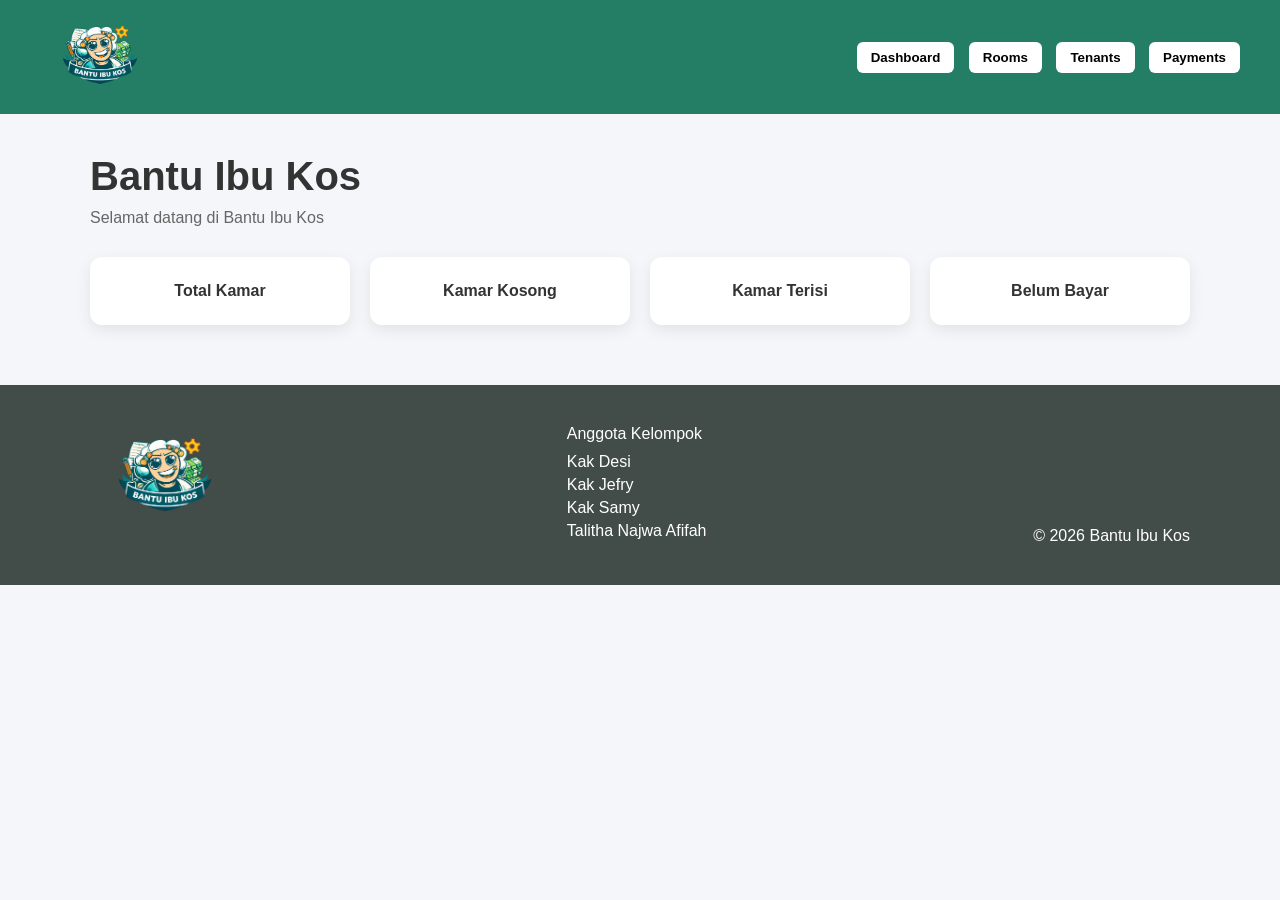
==== index.html @ 405afdaf "Push Struktur Awal" ====
<!DOCTYPE html>
<html>
<head>
  <title>Bantu Ibu Kos</title>
  <link rel="stylesheet" href="./assets/css/dashboard.css">
  <link rel="stylesheet" href="./assets/css/style.css">
</head>
<body>

  <div id="app"></div>
  <script type="module" src="./assets/js/main.js"></script>
</body>
</html>
---- assets/css/style.css ----
/* RESET */
* {
  margin: 0;
  padding: 0;
  box-sizing: border-box;
}

/* BODY */
body {
  font-family: Arial, Helvetica, sans-serif;
  background-color: #f4f6f9;
  color: #333;
}

/* CONTAINER */
.container {
  width: 90%;
  max-width: 1100px;
  margin: 40px auto;
}

/* TITLE */
.title {
  font-size: 40px;
  margin-bottom: 10px;
}

.subtitle {
  color: #666;
  margin-bottom: 30px;
}

/* DASHBOARD GRID */
.dashboard-grid {
  display: grid;
  grid-template-columns: repeat(4, 1fr);
  gap: 20px;
}

/* CARD */
.card {
  background: white;
  padding: 25px;
  border-radius: 12px;
  box-shadow: 0 5px 15px rgba(0,0,0,0.08);
  font-weight: bold;
  text-align: center;
}

/* NAVBAR */
.navbar {
  background: #247e65;
  padding: 15px 40px;
  display: flex;
  justify-content: space-between;
  align-items: center;
}

.navbar button {
  background: white;
  border: none;
  padding: 8px 14px;
  margin-left: 10px;
  border-radius: 6px;
  cursor: pointer;
  font-weight: bold;
}

.navbar button:hover {
  background: #e0eaff;
}

.logo {
  height: 80px;
}

/* FOOTER */
.footer {
  background: #424d4a;
  color: white;
  margin-top: 60px;
  padding: 40px 0;
}

.footer-container {
  width: 90%;
  max-width: 1100px;
  margin: auto;
  display: flex;
  justify-content: space-between;
}

.footer-middle ul {
  list-style: none;
  margin-top: 10px;
}

.footer-middle li {
  margin-bottom: 5px;
}

.footer-right {
  display: flex;
  align-items: flex-end;
}

.logoFooter {
  height: 100px;
}
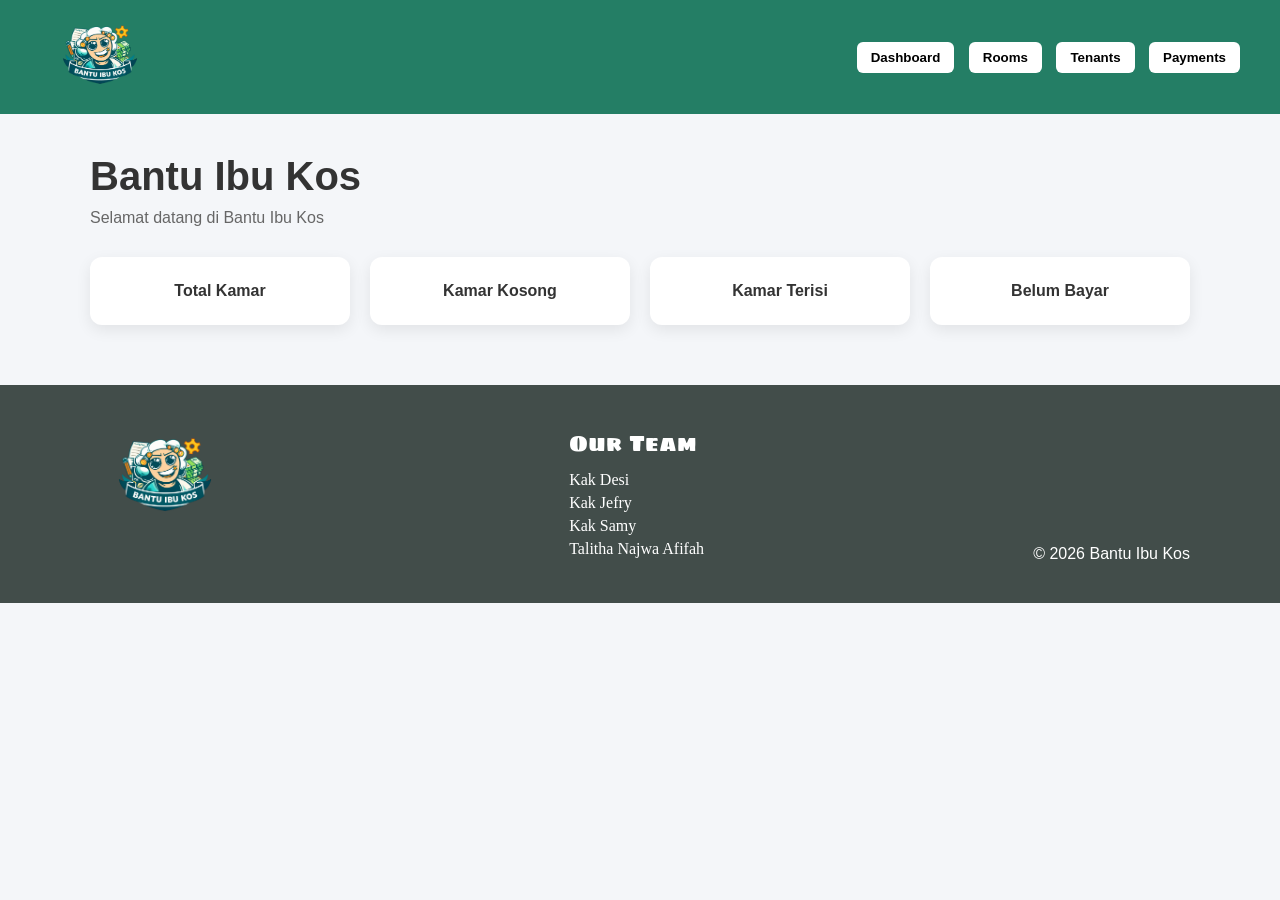
==== commit 82cb261a: "Font Footer" ====
--- a/index.html
+++ b/index.html
@@ -4,6 +4,8 @@
   <title>Bantu Ibu Kos</title>
   <link rel="stylesheet" href="./assets/css/dashboard.css">
   <link rel="stylesheet" href="./assets/css/style.css">
+  <link href="https://fonts.googleapis.com/css2?family=Sigmar+One&display=swap" rel="stylesheet">
+  <link href="https://fonts.googleapis.com/css2?family=Red+Hat+Text:ital,wght@0,300..700;1,300..700&display=swap" rel="stylesheet">
 </head>
 <body>
 
--- a/assets/css/style.css
+++ b/assets/css/style.css
@@ -90,9 +90,15 @@
   justify-content: space-between;
 }
 
+.footer-title {
+  font-size: 22px;
+  font-family: 'Sigmar One';
+}
+
 .footer-middle ul {
   list-style: none;
   margin-top: 10px;
+  font-family: 'Red Hat';
 }
 
 .footer-middle li {
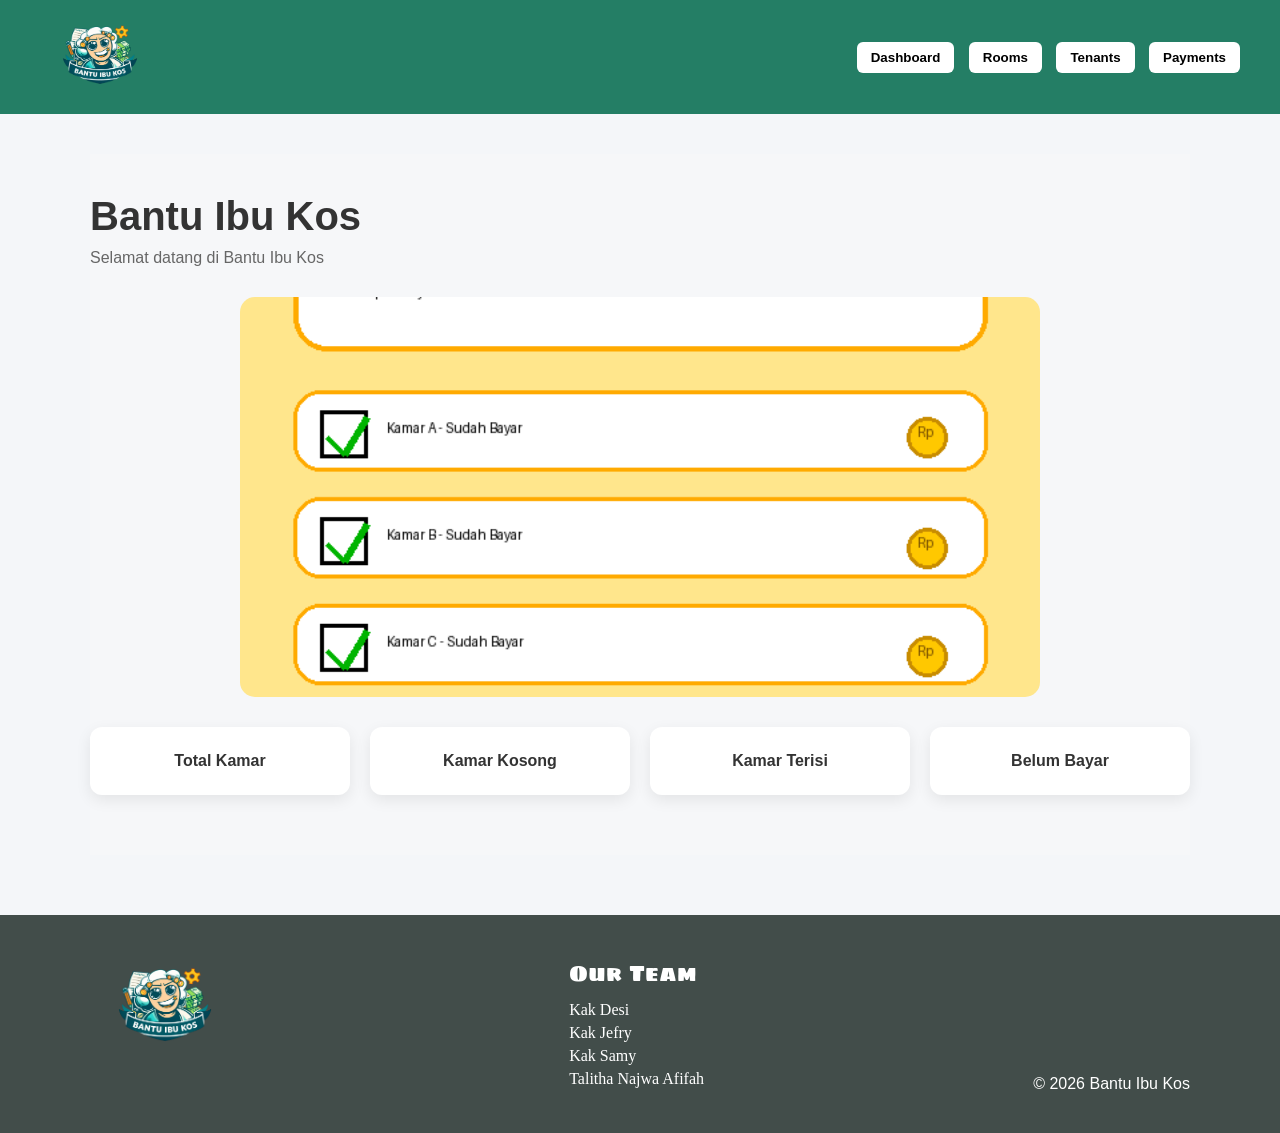
==== commit ec5495d4: "merge room service and update ui to main" ====
--- a/index.html
+++ b/index.html
@@ -4,6 +4,9 @@
   <title>Bantu Ibu Kos</title>
   <link rel="stylesheet" href="./assets/css/dashboard.css">
   <link rel="stylesheet" href="./assets/css/style.css">
+  <link rel="stylesheet" href="./assets/css/rooms.css">
+  <link rel="stylesheet" href="./assets/css/tenants.css">
+  <link rel="icon" href="./assets/images/icon.png">
   <link href="https://fonts.googleapis.com/css2?family=Sigmar+One&display=swap" rel="stylesheet">
   <link href="https://fonts.googleapis.com/css2?family=Red+Hat+Text:ital,wght@0,300..700;1,300..700&display=swap" rel="stylesheet">
 </head>
--- a/assets/css/dashboard.css
+++ b/assets/css/dashboard.css
@@ -0,0 +1,50 @@
+.title {
+  margin-bottom: 5px;
+}
+
+.subtitle {
+  margin-bottom: 25px;
+  color: #777;
+}
+
+.carousel {
+  width: 800px;
+  height: 400px;
+  margin: 30px auto;
+  overflow: hidden;
+  border-radius: 15px;
+  position: relative;
+}
+
+.slides {
+  display: flex;
+  height: 100%;
+  transition: transform 0.6s ease-in-out;
+}
+
+.slides img {
+  width: 800px;
+  height: 400px;
+  object-fit: cover;
+  flex-shrink: 0;
+}
+
+.container {
+  background: #f6f7f9;
+  padding: 40px 0 60px 0;
+}
+
+.dashboard-grid {
+  margin-top: 30px;
+  display: flex;
+  justify-content: center;
+  gap: 20px;
+}
+
+.card {
+  background: white;
+  padding: 20px 35px;
+  border-radius: 12px;
+  box-shadow: 0 10px 25px rgba(0,0,0,0.08);
+  font-weight: 600;
+}
--- a/assets/css/rooms.css
+++ b/assets/css/rooms.css
@@ -0,0 +1,82 @@
+.buttonSubmit {
+  width: 100%;
+  padding: 14px;
+  margin-top: 10px;
+
+  background: #2ecc71;
+  color: white;
+  border: none;
+  border-radius: 10px;
+
+  font-size: 16px;
+  font-weight: 600;
+  cursor: pointer;
+
+  transition: 0.3s;
+}
+
+button:hover {
+  background: #27ae60;
+  transform: translateY(-2px);
+  box-shadow: 0 8px 18px rgba(0,0,0,0.15);
+}
+
+button:active {
+  transform: scale(0.98);
+  box-shadow: none;
+}
+
+input, select {
+  width: 100%;
+  padding: 12px;
+  margin-bottom: 12px;
+
+  border: 1px solid #ddd;
+  border-radius: 8px;
+  font-size: 15px;
+}
+
+input:focus, select:focus {
+  outline: none;
+  border-color: #2ecc71;
+  box-shadow: 0 0 0 3px rgba(46,204,113,0.2);
+}
+
+.room-summary{
+  display:flex;
+  gap:20px;
+  margin:30px 0;
+}
+
+.summary-card{
+  flex:1;
+  background:white;
+  padding:20px;
+  border-radius:12px;
+  box-shadow:0 8px 20px rgba(0,0,0,0.08);
+}
+
+.form-card{
+  background:white;
+  padding:30px;
+  border-radius:15px;
+  box-shadow:0 10px 25px rgba(0,0,0,0.08);
+  margin-bottom:40px;
+}
+
+.room-list{
+  background:rgb(199, 242, 192);
+  padding:25px;
+  border-radius:15px;
+  box-shadow:0 10px 25px rgba(0,0,0,0.08);
+  margin-bottom:80px;
+}
+
+.list-header{
+  margin-top: 25px;
+  margin-bottom: 15px; 
+}
+
+.list-header h2{
+  font-size: 20px;
+}
--- a/assets/css/tenants.css
+++ b/assets/css/tenants.css
@@ -0,0 +1,4 @@
+.space {
+
+  margin:30px 0;
+}
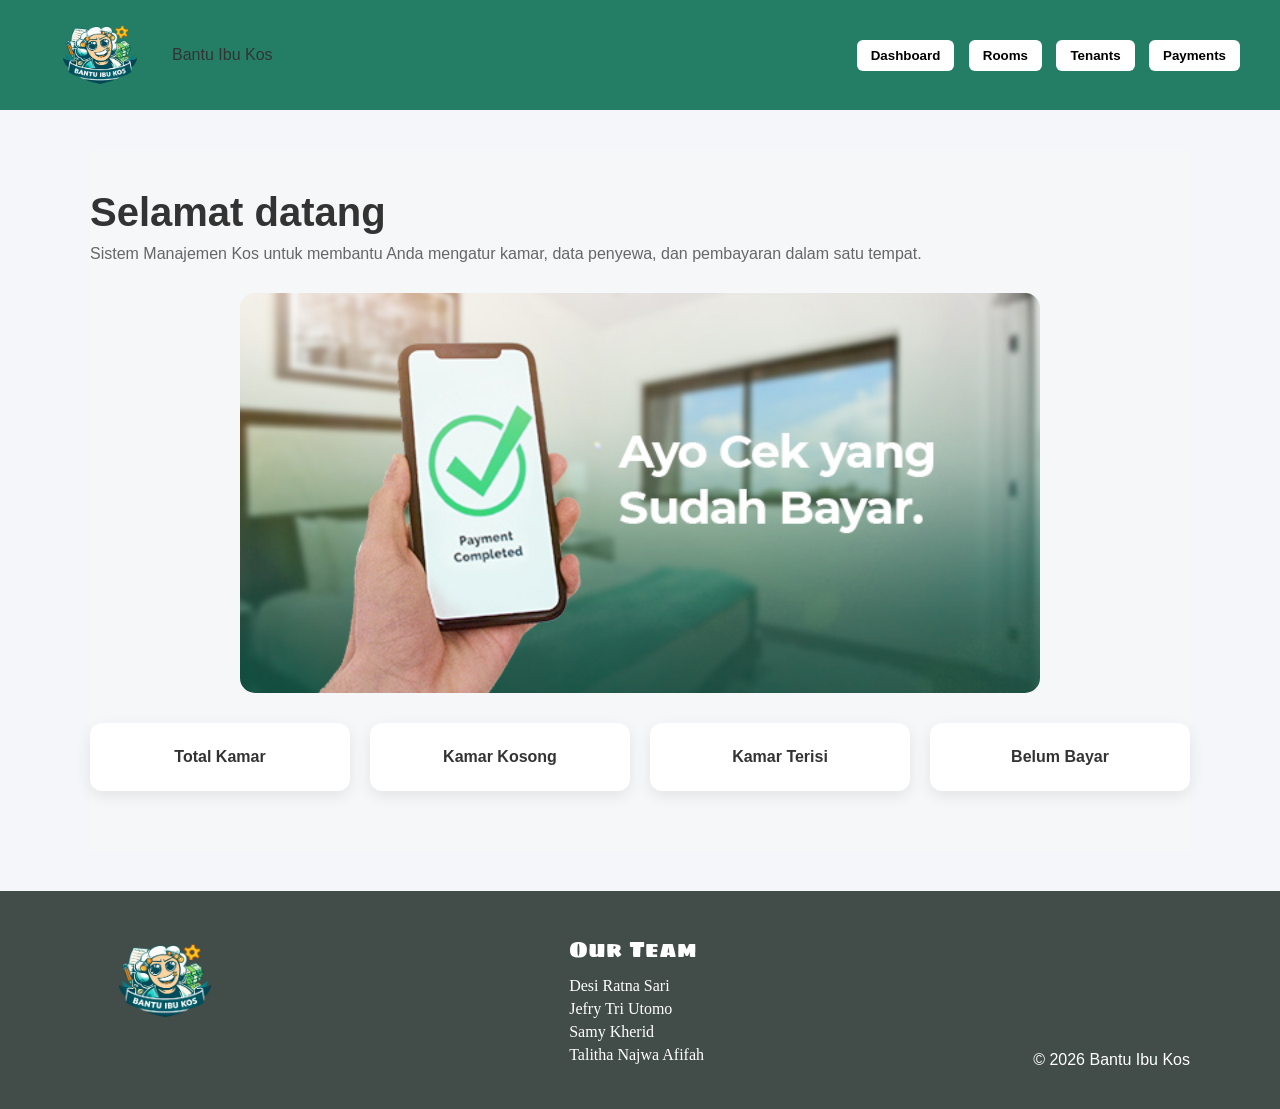
==== commit 85af0c24: "merge sammy" ====
--- a/index.html
+++ b/index.html
@@ -9,6 +9,7 @@
   <link rel="icon" href="./assets/images/icon.png">
   <link href="https://fonts.googleapis.com/css2?family=Sigmar+One&display=swap" rel="stylesheet">
   <link href="https://fonts.googleapis.com/css2?family=Red+Hat+Text:ital,wght@0,300..700;1,300..700&display=swap" rel="stylesheet">
+  
 </head>
 <body>
 
--- a/assets/css/style.css
+++ b/assets/css/style.css
@@ -1,3 +1,4 @@
+
 /* RESET */
 * {
   margin: 0;
@@ -10,6 +11,15 @@
   font-family: Arial, Helvetica, sans-serif;
   background-color: #f4f6f9;
   color: #333;
+  margin:0;
+  min-height:100vh;
+  display:flex;
+  flex-direction:column;
+}
+#app {
+  flex: 1;
+  display: flex;
+  flex-direction: column;
 }
 
 /* CONTAINER */
@@ -56,6 +66,12 @@
   align-items: center;
 }
 
+.nav-left {
+  display: flex;
+  align-items: center;
+  gap: 12px;
+}
+
 .navbar button {
   background: white;
   border: none;
@@ -78,8 +94,9 @@
 .footer {
   background: #424d4a;
   color: white;
-  margin-top: 60px;
+  margin-top: auto;
   padding: 40px 0;
+  
 }
 
 .footer-container {
@@ -88,6 +105,7 @@
   margin: auto;
   display: flex;
   justify-content: space-between;
+  
 }
 
 .footer-title {
@@ -112,4 +130,21 @@
 
 .logoFooter {
   height: 100px;
+}
+
+.buttonSubmit {
+  width: 100%;
+  padding: 14px;
+  margin-top: 10px;
+
+  background: #2ecc71;
+  color: white;
+  border: none;
+  border-radius: 10px;
+
+  font-size: 16px;
+  font-weight: 600;
+  cursor: pointer;
+
+  transition: 0.3s;
 }
--- a/assets/css/rooms.css
+++ b/assets/css/rooms.css
@@ -1,20 +1,3 @@
-.buttonSubmit {
-  width: 100%;
-  padding: 14px;
-  margin-top: 10px;
-
-  background: #2ecc71;
-  color: white;
-  border: none;
-  border-radius: 10px;
-
-  font-size: 16px;
-  font-weight: 600;
-  cursor: pointer;
-
-  transition: 0.3s;
-}
-
 button:hover {
   background: #27ae60;
   transform: translateY(-2px);
@@ -31,7 +14,7 @@
   padding: 12px;
   margin-bottom: 12px;
 
-  border: 1px solid #ddd;
+  border: 1px solid #ffffff;
   border-radius: 8px;
   font-size: 15px;
 }
@@ -57,7 +40,7 @@
 }
 
 .form-card{
-  background:white;
+  background:rgb(230, 238, 235);
   padding:30px;
   border-radius:15px;
   box-shadow:0 10px 25px rgba(0,0,0,0.08);
--- a/assets/css/tenants.css
+++ b/assets/css/tenants.css
@@ -1,4 +1,12 @@
 .space {
 
   margin:30px 0;
+}
+
+.tenantForm-Card{
+  background:white;
+  padding:30px;
+  border-radius:15px;
+  box-shadow:0 10px 25px rgba(0,0,0,0.08);
+  margin-bottom:40px;
 }
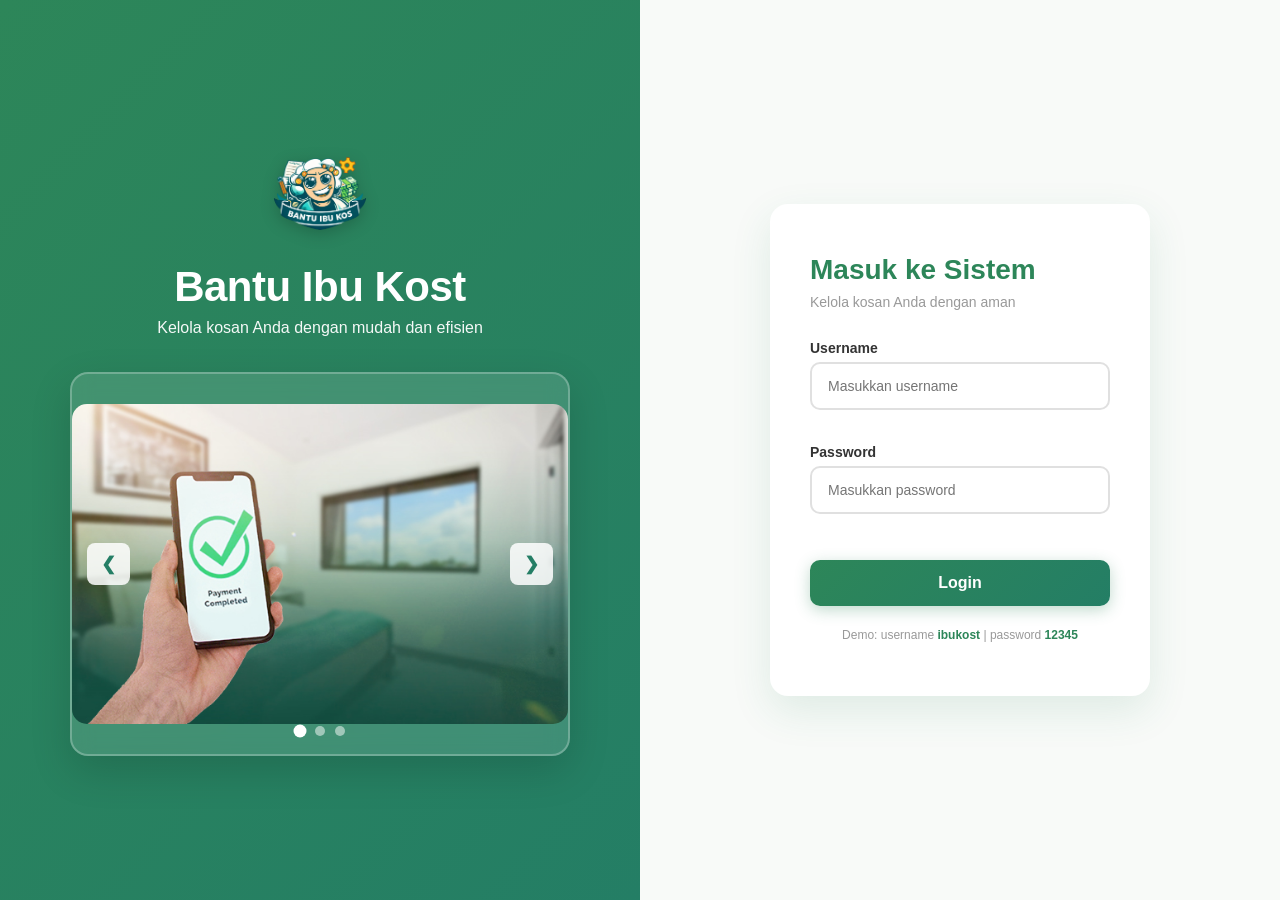
==== commit 58de67e8: "done dulu" ====
--- a/index.html
+++ b/index.html
@@ -6,6 +6,8 @@
   <link rel="stylesheet" href="./assets/css/style.css">
   <link rel="stylesheet" href="./assets/css/rooms.css">
   <link rel="stylesheet" href="./assets/css/tenants.css">
+  <link rel="stylesheet" href="./assets/css/payments.css">
+  <link rel="stylesheet" href="./assets/css/login-page.css">
   <link rel="icon" href="./assets/images/icon.png">
   <link href="https://fonts.googleapis.com/css2?family=Sigmar+One&display=swap" rel="stylesheet">
   <link href="https://fonts.googleapis.com/css2?family=Red+Hat+Text:ital,wght@0,300..700;1,300..700&display=swap" rel="stylesheet">
--- a/assets/css/dashboard.css
+++ b/assets/css/dashboard.css
@@ -47,4 +47,51 @@
   border-radius: 12px;
   box-shadow: 0 10px 25px rgba(0,0,0,0.08);
   font-weight: 600;
+}
+
+.dashboard-grid {
+  display: grid;
+  grid-template-columns: repeat(4, 1fr);
+  gap: 20px;
+  margin-top: 25px;
+}
+
+.card {
+  padding: 20px;
+  border-radius: 15px;
+  color: white;
+  box-shadow: 0 8px 20px rgba(0,0,0,0.1);
+  transition: 0.3s;
+}
+
+.card:hover {
+  transform: translateY(-5px);
+}
+
+.card-title {
+  font-size: 14px;
+  opacity: 0.9;
+}
+
+.card-value {
+  font-size: 36px;
+  font-weight: bold;
+  margin-top: 10px;
+}
+
+/* Warna beda tiap card */
+.card.total {
+  background: linear-gradient(135deg, #4e73df, #224abe);
+}
+
+.card.empty {
+  background: linear-gradient(135deg, #1cc88a, #17a673);
+}
+
+.card.occupied {
+  background: linear-gradient(135deg, #36b9cc, #258391);
+}
+
+.card.unpaid {
+  background: linear-gradient(135deg, #f6c23e, #dda20a);
 }
--- a/assets/css/style.css
+++ b/assets/css/style.css
@@ -1,4 +1,3 @@
-
 /* RESET */
 * {
   margin: 0;
@@ -8,8 +7,8 @@
 
 /* BODY */
 body {
-  font-family: Arial, Helvetica, sans-serif;
-  background-color: #f4f6f9;
+  font-family: "Red Hat Text", sans-serif;
+  background-color: #ffffff;
   color: #333;
   margin:0;
   min-height:100vh;
@@ -26,7 +25,7 @@
 .container {
   width: 90%;
   max-width: 1100px;
-  margin: 40px auto;
+  margin: 60px auto;
 }
 
 /* TITLE */
@@ -59,11 +58,11 @@
 
 /* NAVBAR */
 .navbar {
-  background: #247e65;
-  padding: 15px 40px;
-  display: flex;
-  justify-content: space-between;
+  background: #ffffff;
+  padding: 20px 40px;
+  display: flex;
   align-items: center;
+  border-bottom: 1px solid #e5e5e5;
 }
 
 .nav-left {
@@ -72,30 +71,63 @@
   gap: 12px;
 }
 
+.navbar .brand {
+  font-family: 'Sigmar One', cursive;
+  font-size: 28px;
+  color: #247e65;
+  letter-spacing: 1px;
+}
+.navbar .brand-text {
+  font-family: "Inter", sans-serif;
+  font-size: 22px;
+  font-weight: 700;
+  color: #1a4611;
+  letter-spacing: 0.5px;
+}
+.nav-right {
+  margin-left: auto;      
+  display: flex;
+  align-items: center;
+  gap: 35px;         
+}
+
 .navbar button {
-  background: white;
+  background: transparent;
   border: none;
-  padding: 8px 14px;
-  margin-left: 10px;
-  border-radius: 6px;
+  padding: 0;
+  margin-left: 0;
+  border-radius: 0;
   cursor: pointer;
-  font-weight: bold;
+  font-weight: 500;
+  font-size: 15px;
+  font-family: "Red Hat Text", sans-serif;
+  color: #555;
+  letter-spacing: 0,3px;
+  cursor: pointer;
+  transition: 0,2s ease;
 }
 
 .navbar button:hover {
-  background: #e0eaff;
+  background: transparent;
+  color: #247e65;
+  font-weight: 600;
+  border-bottom: 2px solid #247e65;
+  padding-bottom: 4px;
+}
+.navbar .brand {
+  font-family: 'Sigmar One', cursive !important;
 }
 
 .logo {
-  height: 80px;
+  height: 45px;
 }
 
 /* FOOTER */
 .footer {
-  background: #424d4a;
-  color: white;
+  background: #3f4a47;
+  color: #ffffff;
   margin-top: auto;
-  padding: 40px 0;
+  padding: 30px 0 18px 0;
   
 }
 
@@ -105,33 +137,57 @@
   margin: auto;
   display: flex;
   justify-content: space-between;
+  align-items: flex-start;
+  gap: 40px;
   
 }
 
 .footer-title {
   font-size: 22px;
-  font-family: 'Sigmar One';
+  font-family: 'Sigmar One', cursive;
+  margin-bottom: 10px;
+}
+.footer-left {
+  max-width: 220px;             
+}
+
+.footer-middle h4 {
+  font-size: 15px;            
+  font-weight: 600;            
+  margin-bottom: 10px;          
 }
 
 .footer-middle ul {
   list-style: none;
-  margin-top: 10px;
-  font-family: 'Red Hat';
+  padding: 0;
 }
 
 .footer-middle li {
-  margin-bottom: 5px;
-}
-
-.footer-right {
+  margin-bottom: 6px;
+  font-size: 13px;
+  color: #d1d5db;
+  transition: 0.2s;
+}
+.footer-middle li:hover {
+  color: #ffffff;      
+  cursor: pointer;     
+}
+
+.footer-right p {
   display: flex;
   align-items: flex-end;
+  font-size: 13px;
+  color: #cbd5d1;
 }
 
 .logoFooter {
-  height: 100px;
-}
-
+  height: 150px;
+}
+.footer-brand {
+  margin-top: 8px;     
+  font-size: 15px;     
+  font-weight: 600;    
+}
 .buttonSubmit {
   width: 100%;
   padding: 14px;
@@ -147,4 +203,7 @@
   cursor: pointer;
 
   transition: 0.3s;
+}
+.buttonSubmit:hover {
+  background: #27ae60; 
 }
--- a/assets/css/rooms.css
+++ b/assets/css/rooms.css
@@ -62,4 +62,58 @@
 
 .list-header h2{
   font-size: 20px;
+}
+
+.room-table {
+  width: 100%;
+  border-collapse: collapse;
+  margin-top: 15px;
+}
+
+.room-table th {
+  background: #2e8b6f;
+  color: white;
+  padding: 12px;
+  text-align: left;
+}
+
+.room-table td {
+  padding: 10px;
+  border-bottom: 1px solid #ddd;
+}
+
+.room-table tr:hover {
+  background: #f5f5f5;
+}
+
+/* search */
+.search-wrapper {
+  position: relative;
+  width: 100%;
+  margin: 20px 0;
+}
+.search-wrapper input {
+  width: 100%;
+  padding: 12px 16px;
+  border-radius: 10px;
+  border: 2px solid #3aa17e;
+  outline: none;
+}
+/* 
+pagination */
+
+.pagination {
+  display: flex;
+  justify-content: center;
+  gap: 16px;
+  margin-top: 20px;
+}
+
+.pagination button {
+  background: #2e7d65;
+  color: white;
+  border: none;
+  padding: 8px 16px;
+  border-radius: 8px;
+  cursor: pointer;
 }
--- a/assets/css/tenants.css
+++ b/assets/css/tenants.css
@@ -9,4 +9,26 @@
   border-radius:15px;
   box-shadow:0 10px 25px rgba(0,0,0,0.08);
   margin-bottom:40px;
+}
+
+.tenant-table {
+  width: 100%;
+  border-collapse: collapse;
+  margin-top: 15px;
+}
+
+.tenant-table th {
+  background: #2e8b6f;
+  color: white;
+  padding: 12px;
+  text-align: left;
+}
+
+.tenant-table td {
+  padding: 10px;
+  border-bottom: 1px solid #ddd;
+}
+
+.tenant-table tr:hover {
+  background: #f5f5f5;
 }
--- a/assets/css/payments.css
+++ b/assets/css/payments.css
@@ -0,0 +1,21 @@
+.payment-card {
+  background: white;
+  padding: 20px;
+  border-radius: 12px;
+  margin-bottom: 15px;
+  box-shadow: 0 5px 12px rgba(0,0,0,0.08);
+  display: flex;
+  justify-content: space-between;
+}
+
+.payment-actions button {
+  display: block;
+  margin-bottom: 8px;
+  padding: 8px 12px;
+  border: none;
+  border-radius: 6px;
+  cursor: pointer;
+}
+
+.payment-actions button:nth-child(1) { background:#2ecc71; color:white; }
+.payment-actions button:nth-child(2) { background:#f39c12; color:white; }
--- a/assets/css/login-page.css
+++ b/assets/css/login-page.css
@@ -0,0 +1,345 @@
+/* ============================================
+   LOGIN PAGE STYLING - FIXED & CENTERED
+   ============================================ */
+
+.login-wrapper {
+  display: flex;
+  height: 100vh;
+  background: white;
+  overflow: hidden;
+}
+
+/* =========================
+   LEFT SIDE - HERO
+   ========================= */
+
+.login-left {
+  flex: 1;
+  background: linear-gradient(135deg, #2d8659 0%, #247e65 100%);
+  padding: 60px 40px;
+  display: flex;
+  align-items: center;
+  justify-content: center;
+  color: white;
+  position: relative;
+  overflow: hidden;
+}
+
+/* HERO CONTENT WRAPPER */
+.login-hero {
+  width: 100%;
+  max-width: 500px;
+
+  display: flex;
+  flex-direction: column;
+  align-items: center;
+  justify-content: center;
+
+  text-align: center;
+  gap: 35px;
+}
+
+/* TOP TEXT */
+.hero-content {
+  animation: slideDown 0.8s ease-out;
+}
+
+.login-logo {
+  height: 100px;
+  margin-bottom: 15px;
+  filter: drop-shadow(0 4px 8px rgba(0,0,0,0.2));
+}
+
+.hero-title {
+  font-size: 42px;
+  font-weight: 700;
+  margin-bottom: 8px;
+  letter-spacing: -0.5px;
+}
+
+.hero-subtitle {
+  font-size: 16px;
+  opacity: 0.95;
+  font-weight: 300;
+}
+
+/* =========================
+   CAROUSEL
+   ========================= */
+
+.carousel-container {
+  width: 100%;
+  border-radius: 18px;
+  overflow: hidden;
+  backdrop-filter: blur(10px);
+
+  background: rgba(255, 255, 255, 0.12);
+  border: 2px solid rgba(255, 255, 255, 0.25);
+
+  box-shadow: 0 15px 40px rgba(0,0,0,0.15);
+}
+
+/* FIXED HEIGHT (lebih stabil dari aspect-ratio) */
+.carousel {
+  position: relative;
+  width: 100%;
+  height: 320px;
+  background: rgba(0, 0, 0, 0.25);
+
+  display: flex;
+  align-items: center;
+  justify-content: center;
+}
+
+/* SLIDE */
+.carousel-slide {
+  display: none;
+  width: 100%;
+  height: 100%;
+}
+
+/* IMAGE FIX (INI YANG PALING PENTING) */
+.carousel-slide img {
+  width: 100%;
+  height: 100%;
+  object-fit: cover;
+  object-position: center center;
+  display: block;
+}
+
+/* FADE ANIMATION */
+.carousel-slide.fade {
+  animation: fade 0.8s ease-in-out;
+}
+
+@keyframes fade {
+  from { opacity: 0.6; }
+  to { opacity: 1; }
+}
+
+/* =========================
+   BUTTONS
+   ========================= */
+
+.carousel-btn {
+  position: absolute;
+  top: 50%;
+  transform: translateY(-50%);
+  background: rgba(255, 255, 255, 0.85);
+  color: #247e65;
+  border: none;
+  padding: 10px 14px;
+  font-size: 18px;
+  font-weight: bold;
+  cursor: pointer;
+  border-radius: 8px;
+  transition: all 0.3s ease;
+  z-index: 10;
+}
+
+.carousel-btn:hover {
+  background: white;
+  box-shadow: 0 6px 16px rgba(0, 0, 0, 0.2);
+}
+
+.carousel-btn.prev {
+  left: 15px;
+}
+
+.carousel-btn.next {
+  right: 15px;
+}
+
+/* =========================
+   DOTS
+   ========================= */
+
+.carousel-dots {
+  position: absolute;
+  bottom: 18px;
+  left: 50%;
+  transform: translateX(-50%);
+  display: flex;
+  gap: 10px;
+  z-index: 10;
+}
+
+.dot {
+  width: 10px;
+  height: 10px;
+  border-radius: 50%;
+  background: rgba(255, 255, 255, 0.5);
+  cursor: pointer;
+  transition: all 0.3s ease;
+}
+
+.dot.active {
+  background: white;
+  transform: scale(1.3);
+}
+
+.dot:hover {
+  background: rgba(255, 255, 255, 0.8);
+}
+
+/* =========================
+   RIGHT SIDE - FORM
+   ========================= */
+
+.login-right {
+  flex: 1;
+  padding: 60px 40px;
+  display: flex;
+  align-items: center;
+  justify-content: center;
+  background: #f8faf8;
+}
+
+.login-form-card {
+  width: 100%;
+  max-width: 380px;
+  background: white;
+  padding: 50px 40px;
+  border-radius: 18px;
+  box-shadow: 0 15px 40px rgba(45, 134, 89, 0.12);
+  animation: slideUp 0.8s ease-out;
+}
+
+/* =========================
+   ANIMATIONS
+   ========================= */
+
+@keyframes slideDown {
+  from {
+    opacity: 0;
+    transform: translateY(-25px);
+  }
+  to {
+    opacity: 1;
+    transform: translateY(0);
+  }
+}
+
+@keyframes slideUp {
+  from {
+    opacity: 0;
+    transform: translateY(25px);
+  }
+  to {
+    opacity: 1;
+    transform: translateY(0);
+  }
+}
+
+/* =========================
+   FORM
+   ========================= */
+
+.form-title {
+  font-size: 28px;
+  color: #2d8659;
+  margin-bottom: 8px;
+  font-weight: 700;
+}
+
+.form-subtitle {
+  color: #999;
+  font-size: 14px;
+  margin-bottom: 30px;
+}
+
+.form-group {
+  margin-bottom: 22px;
+}
+
+.form-group label {
+  display: block;
+  margin-bottom: 6px;
+  color: #333;
+  font-weight: 600;
+  font-size: 14px;
+}
+
+.form-group input {
+  width: 100%;
+  padding: 14px 16px;
+  border: 2px solid #e0e0e0;
+  border-radius: 10px;
+  font-size: 14px;
+  transition: all 0.3s ease;
+}
+
+.form-group input:focus {
+  outline: none;
+  border-color: #2d8659;
+  box-shadow: 0 0 0 3px rgba(45, 134, 89, 0.1);
+  background: #f8faf8;
+}
+
+.login-form-card .buttonSubmit {
+  background: linear-gradient(135deg, #2d8659 0%, #247e65 100%);
+  margin-top: 12px;
+  font-size: 16px;
+  font-weight: 600;
+  box-shadow: 0 4px 15px rgba(45, 134, 89, 0.3);
+  transition: all 0.3s ease;
+}
+
+.login-form-card .buttonSubmit:hover {
+  transform: translateY(-2px);
+  box-shadow: 0 6px 20px rgba(45, 134, 89, 0.4);
+}
+
+/* =========================
+   FOOTER
+   ========================= */
+
+.login-footer {
+  text-align: center;
+  margin-top: 20px;
+  font-size: 12px;
+  color: #999;
+  line-height: 1.6;
+}
+
+.login-footer strong {
+  color: #2d8659;
+  font-weight: 600;
+}
+
+/* =========================
+   RESPONSIVE
+   ========================= */
+
+@media (max-width: 768px) {
+  .login-wrapper {
+    flex-direction: column;
+    height: auto;
+  }
+
+  .login-left {
+    padding: 40px 20px;
+  }
+
+  .login-right {
+    padding: 40px 20px;
+  }
+
+  .carousel {
+    height: 260px;
+  }
+}
+
+@media (max-width: 480px) {
+  .login-logo {
+    height: 80px;
+  }
+
+  .hero-title {
+    font-size: 28px;
+  }
+
+  .login-form-card {
+    padding: 35px 25px;
+  }
+}
